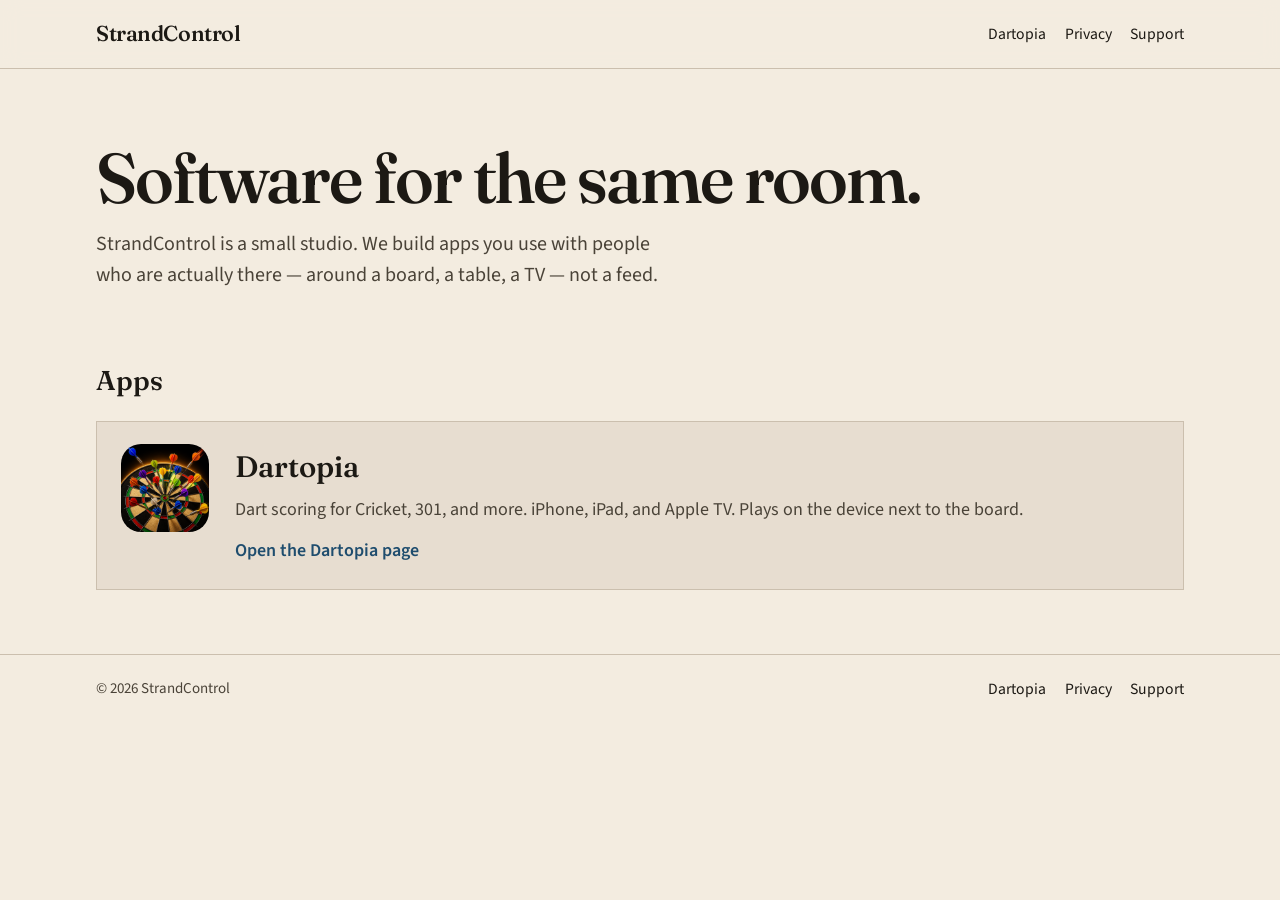
==== index.html @ 486aa2df "Add StrandControl studio site with Dartopia, privacy, and support. Static pages for Cloudflare Pages" ====
<!DOCTYPE html>
<html lang="en">
<head>
  <meta charset="utf-8">
  <meta name="viewport" content="width=device-width, initial-scale=1">
  <title>StrandControl</title>
  <meta name="description" content="StrandControl makes software you use with people in the same room. Home of Dartopia, a dart scoring app for iPhone, iPad, and Apple TV.">
  <link rel="canonical" href="https://strandcontrol.com/">
  <link rel="icon" href="/assets/favicon.svg" type="image/svg+xml">
  <link rel="apple-touch-icon" href="/assets/apple-touch-icon.png">
  <link rel="preconnect" href="https://fonts.googleapis.com">
  <link rel="preconnect" href="https://fonts.gstatic.com" crossorigin>
  <link href="https://fonts.googleapis.com/css2?family=Fraunces:opsz,wght@9..144,560&family=Source+Sans+3:wght@400;600;650&display=swap" rel="stylesheet">
  <link rel="stylesheet" href="/assets/styles.css">
</head>
<body class="theme-studio">
  <a class="skip" href="#content">Skip to content</a>
  <header class="site-header">
    <div class="wrap">
      <a class="brand" href="/" aria-current="page">StrandControl</a>
      <nav aria-label="Primary">
        <a href="/dartopia">Dartopia</a>
        <a href="/privacy">Privacy</a>
        <a href="/support">Support</a>
      </nav>
    </div>
  </header>

  <main id="content">
    <section class="hero">
      <div class="wrap">
        <h1>Software for the same room.</h1>
        <p class="lede">StrandControl is a small studio. We build apps you use with people who are actually there — around a board, a table, a TV — not a feed.</p>
      </div>
    </section>

    <section class="section" aria-labelledby="apps-heading">
      <div class="wrap">
        <h2 id="apps-heading">Apps</h2>
        <a class="app-card" href="/dartopia">
          <img src="/assets/dartopia-icon.png" width="88" height="88" alt="">
          <div>
            <h2>Dartopia</h2>
            <p>Dart scoring for Cricket, 301, and more. iPhone, iPad, and Apple TV. Plays on the device next to the board.</p>
            <span class="go">Open the Dartopia page</span>
          </div>
        </a>
      </div>
    </section>
  </main>

  <footer class="site-footer">
    <div class="wrap">
      <small>© 2026 StrandControl</small>
      <nav aria-label="Footer">
        <a href="/dartopia">Dartopia</a>
        <a href="/privacy">Privacy</a>
        <a href="/support">Support</a>
      </nav>
    </div>
  </footer>
</body>
</html>
---- assets/styles.css ----
:root {
  --ink: #1c1914;
  --ink-soft: #4a4338;
  --paper: #f3ece0;
  --paper-2: #e7ddd0;
  --rule: #cbbfae;
  --accent: #1f4d6e;
  --accent-ink: #16384f;
  --neon: #ff5a5a;
  --dart-bg: #0d0c0b;
  --dart-panel: #171513;
  --dart-ink: #f4efe6;
  --dart-muted: #b7aea2;
  --max: 68rem;
  --font-display: "Fraunces", "Iowan Old Style", "Palatino Linotype", Palatino, serif;
  --font-body: "Source Sans 3", "Source Sans Pro", "Helvetica Neue", Helvetica, Arial, sans-serif;
}

*,
*::before,
*::after {
  box-sizing: border-box;
}

html {
  scroll-behavior: smooth;
}

body {
  margin: 0;
  min-height: 100vh;
  color: var(--ink);
  background: var(--paper);
  font-family: var(--font-body);
  font-size: 1.125rem;
  line-height: 1.55;
}

body.theme-dart {
  color: var(--dart-ink);
  background: var(--dart-bg);
}

img {
  max-width: 100%;
  height: auto;
}

a {
  color: var(--accent);
}

.theme-dart a {
  color: #8ec4e8;
}

a:hover {
  color: var(--accent-ink);
}

.theme-dart a:hover {
  color: #d7ecf8;
}

.skip {
  position: absolute;
  left: 0.75rem;
  top: -3rem;
  padding: 0.4rem 0.7rem;
  background: var(--ink);
  color: var(--paper);
  z-index: 10;
}

.skip:focus {
  top: 0.75rem;
}

.wrap {
  width: min(var(--max), calc(100% - 2.5rem));
  margin-inline: auto;
}

.site-header,
.site-footer {
  border-bottom: 1px solid var(--rule);
}

.theme-dart .site-header,
.theme-dart .site-footer {
  border-color: #2a2622;
}

.site-header {
  position: sticky;
  top: 0;
  z-index: 5;
  background: color-mix(in srgb, var(--paper) 92%, transparent);
  backdrop-filter: blur(10px);
}

.theme-dart .site-header {
  background: color-mix(in srgb, var(--dart-bg) 88%, transparent);
}

.site-header .wrap,
.site-footer .wrap {
  display: flex;
  align-items: center;
  justify-content: space-between;
  gap: 1rem;
  min-height: 4.25rem;
}

.brand {
  font-family: var(--font-display);
  font-size: 1.35rem;
  font-weight: 560;
  letter-spacing: -0.02em;
  color: inherit;
  text-decoration: none;
}

.brand:hover {
  color: inherit;
}

nav {
  display: flex;
  flex-wrap: wrap;
  gap: 0.35rem 1.15rem;
}

nav a {
  color: inherit;
  text-decoration: none;
  font-size: 0.98rem;
}

nav a[aria-current="page"] {
  text-decoration: underline;
  text-underline-offset: 0.28em;
}

.hero {
  padding: 4.5rem 0 3rem;
}

.hero h1,
.page-title {
  margin: 0 0 0.85rem;
  font-family: var(--font-display);
  font-size: clamp(2.4rem, 6vw, 4.4rem);
  font-weight: 560;
  line-height: 1.05;
  letter-spacing: -0.03em;
}

.lede {
  max-width: 36rem;
  margin: 0;
  color: var(--ink-soft);
  font-size: 1.25rem;
}

.theme-dart .lede {
  color: var(--dart-muted);
}

.section {
  padding: 1.25rem 0 4rem;
}

.section h2 {
  margin: 0 0 1.25rem;
  font-family: var(--font-display);
  font-size: 1.7rem;
  font-weight: 560;
}

.app-card {
  display: grid;
  grid-template-columns: auto 1fr;
  gap: 1.4rem 1.6rem;
  padding: 1.4rem 1.5rem 1.5rem;
  background: var(--paper-2);
  border: 1px solid var(--rule);
  text-decoration: none;
  color: inherit;
}

.app-card:hover {
  color: inherit;
  border-color: var(--ink);
}

.app-card img {
  width: 5.5rem;
  height: 5.5rem;
  border-radius: 1.25rem;
  object-fit: cover;
}

.app-card h2 {
  margin: 0 0 0.35rem;
  font-size: 1.85rem;
}

.app-card p {
  margin: 0 0 0.85rem;
  color: var(--ink-soft);
}

.app-card .go {
  font-weight: 600;
  color: var(--accent);
}

.wordmark {
  display: block;
  width: min(36rem, 100%);
  margin: 0 0 1.4rem;
}

.meta-row {
  display: flex;
  flex-wrap: wrap;
  gap: 0.5rem 1.25rem;
  margin: 1.25rem 0 0;
  color: var(--ink-soft);
  font-size: 1rem;
}

.theme-dart .meta-row {
  color: var(--dart-muted);
}

.features {
  display: grid;
  grid-template-columns: repeat(auto-fit, minmax(16rem, 1fr));
  gap: 1.4rem 1.75rem;
}

.features dt {
  font-weight: 650;
  margin: 0 0 0.25rem;
}

.features dd {
  margin: 0;
  color: var(--ink-soft);
}

.theme-dart .features dd {
  color: var(--dart-muted);
}

.games {
  display: grid;
  grid-template-columns: repeat(auto-fit, minmax(9.5rem, 1fr));
  gap: 1rem;
}

.games figure {
  margin: 0;
}

.games img {
  width: 100%;
  aspect-ratio: 1;
  object-fit: cover;
  border-radius: 0.85rem;
  background: #111;
}

.games figcaption {
  margin-top: 0.45rem;
  font-size: 0.95rem;
}

.policy,
.support {
  padding-bottom: 4rem;
}

.policy h1,
.support h1 {
  margin-top: 2.75rem;
}

.policy h2 {
  margin-top: 2rem;
  font-family: var(--font-display);
  font-size: 1.45rem;
}

.policy p,
.policy li {
  max-width: 44rem;
}

.policy table {
  width: 100%;
  border-collapse: collapse;
  margin: 1rem 0 1.5rem;
  font-size: 1rem;
}

.policy th,
.policy td {
  border-bottom: 1px solid var(--rule);
  padding: 0.65rem 0.7rem 0.65rem 0;
  text-align: left;
  vertical-align: top;
}

.note {
  padding: 0.9rem 1rem;
  background: var(--paper-2);
  border-left: 3px solid var(--accent);
}

.theme-dart .note {
  background: var(--dart-panel);
  border-left-color: var(--neon);
}

.site-footer {
  border-bottom: 0;
  border-top: 1px solid var(--rule);
  margin-top: auto;
}

.site-footer small {
  color: var(--ink-soft);
}

.theme-dart .site-footer small {
  color: var(--dart-muted);
}

@media (max-width: 640px) {
  .app-card {
    grid-template-columns: 1fr;
  }

  .site-header .wrap,
  .site-footer .wrap {
    align-items: flex-start;
    flex-direction: column;
    padding-block: 0.85rem;
  }
}
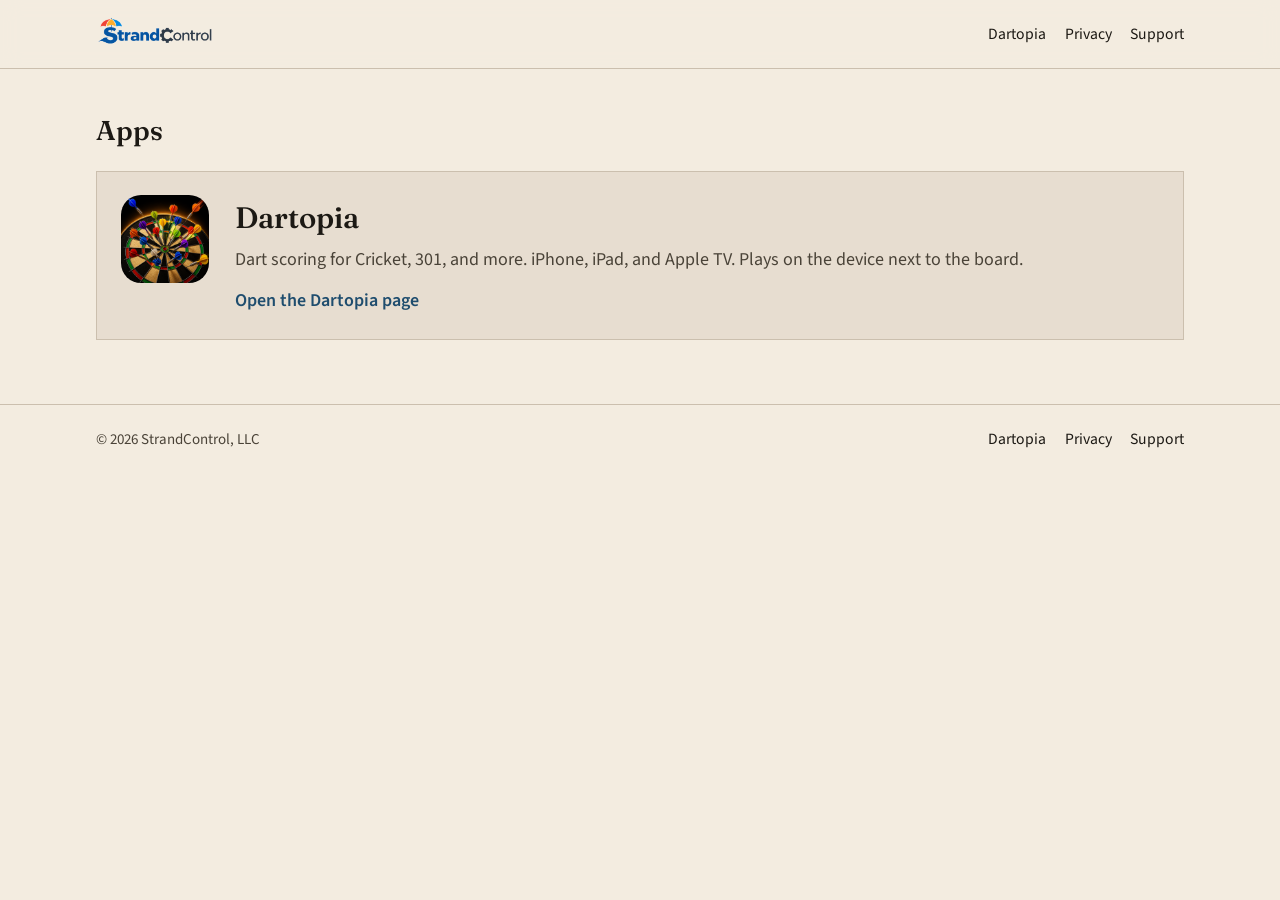
==== commit c328fc0c: "Add the support form, logo header, and LLC copyright. The form posts through a Cloudflare Function s" ====
--- a/index.html
+++ b/index.html
@@ -17,7 +17,7 @@
   <a class="skip" href="#content">Skip to content</a>
   <header class="site-header">
     <div class="wrap">
-      <a class="brand" href="/" aria-current="page">StrandControl</a>
+      <a class="brand" href="/" aria-current="page" aria-label="StrandControl"><img src="/assets/strandcontrol-logo.png" width="800" height="253" alt="StrandControl"></a>
       <nav aria-label="Primary">
         <a href="/dartopia">Dartopia</a>
         <a href="/privacy">Privacy</a>
@@ -27,13 +27,6 @@
   </header>
 
   <main id="content">
-    <section class="hero">
-      <div class="wrap">
-        <h1>Software for the same room.</h1>
-        <p class="lede">StrandControl is a small studio. We build apps you use with people who are actually there — around a board, a table, a TV — not a feed.</p>
-      </div>
-    </section>
-
     <section class="section" aria-labelledby="apps-heading">
       <div class="wrap">
         <h2 id="apps-heading">Apps</h2>
@@ -51,7 +44,7 @@
 
   <footer class="site-footer">
     <div class="wrap">
-      <small>© 2026 StrandControl</small>
+      <small>© 2026 StrandControl, LLC</small>
       <nav aria-label="Footer">
         <a href="/dartopia">Dartopia</a>
         <a href="/privacy">Privacy</a>
--- a/assets/styles.css
+++ b/assets/styles.css
@@ -113,16 +113,15 @@
 }
 
 .brand {
-  font-family: var(--font-display);
-  font-size: 1.35rem;
-  font-weight: 560;
-  letter-spacing: -0.02em;
-  color: inherit;
+  display: block;
+  line-height: 0;
   text-decoration: none;
 }
 
-.brand:hover {
-  color: inherit;
+.brand img {
+  display: block;
+  height: 2.35rem;
+  width: auto;
 }
 
 nav {
@@ -169,6 +168,10 @@
 
 .section {
   padding: 1.25rem 0 4rem;
+}
+
+main > .section:first-child {
+  padding-top: 2.5rem;
 }
 
 .section h2 {
@@ -283,6 +286,10 @@
   padding-bottom: 4rem;
 }
 
+.support .lede {
+  max-width: none;
+}
+
 .policy h1,
 .support h1 {
   margin-top: 2.75rem;
@@ -320,6 +327,115 @@
   border-left: 3px solid var(--accent);
 }
 
+.contact-form {
+  display: flex;
+  flex-direction: column;
+  gap: 1.25rem;
+  width: 100%;
+  max-width: none;
+  margin-top: 2rem;
+}
+
+.contact-form .field {
+  display: flex;
+  flex-direction: row;
+  align-items: center;
+  gap: 2rem;
+}
+
+.contact-form .field.field-message {
+  align-items: flex-start;
+}
+
+.contact-form .field label {
+  flex: 0 0 8rem;
+  margin: 0;
+  font-weight: 600;
+}
+
+.contact-form .field.field-message label {
+  padding-top: 0.9rem;
+  align-self: flex-start;
+}
+
+.contact-form .field input,
+.contact-form .field textarea {
+  display: block;
+  flex: 1 1 auto;
+  width: 100%;
+  min-width: 0;
+  padding: 0.85rem 1rem;
+  border: 1px solid var(--rule);
+  border-radius: 0.35rem;
+  background: #fff;
+  color: var(--ink);
+  font-family: inherit;
+  font-size: 1.25rem;
+  line-height: 1.4;
+}
+
+.contact-form input:focus,
+.contact-form textarea:focus {
+  outline: 2px solid var(--accent);
+  outline-offset: 1px;
+}
+
+.contact-form textarea {
+  resize: vertical;
+  min-height: 12rem;
+}
+
+.contact-form .field-actions {
+  display: flex;
+  padding-left: 10rem;
+}
+
+.contact-form button {
+  flex: 1 1 auto;
+  width: 100%;
+  min-height: 4.25rem;
+  padding: 1.1rem 2rem;
+  border: 0;
+  border-radius: 0.45rem;
+  background: var(--accent);
+  color: #fff;
+  font-family: inherit;
+  font-size: 1.5rem;
+  font-weight: 650;
+  cursor: pointer;
+}
+
+.contact-form button:hover {
+  background: var(--accent-ink);
+}
+
+.contact-form button:disabled {
+  opacity: 0.65;
+  cursor: wait;
+}
+
+.contact-form .hp {
+  position: absolute;
+  left: -9999px;
+  width: 1px;
+  height: 1px;
+  overflow: hidden;
+}
+
+.form-status {
+  min-height: 1.4em;
+  margin: 0;
+  padding-left: 10rem;
+}
+
+.form-status.is-ok {
+  color: #1f6b3a;
+}
+
+.form-status.is-error {
+  color: #9b1c1c;
+}
+
 .theme-dart .note {
   background: var(--dart-panel);
   border-left-color: var(--neon);
@@ -350,4 +466,26 @@
     flex-direction: column;
     padding-block: 0.85rem;
   }
-}
+
+  .contact-form .field,
+  .contact-form .field-message {
+    flex-direction: column;
+    align-items: stretch;
+    gap: 0.4rem;
+  }
+
+  .contact-form .field label,
+  .contact-form .field-message label {
+    flex-basis: auto;
+    padding-top: 0;
+  }
+
+  .contact-form .field-actions,
+  .form-status {
+    padding-left: 0;
+  }
+
+  .contact-form button {
+    width: 100%;
+  }
+}
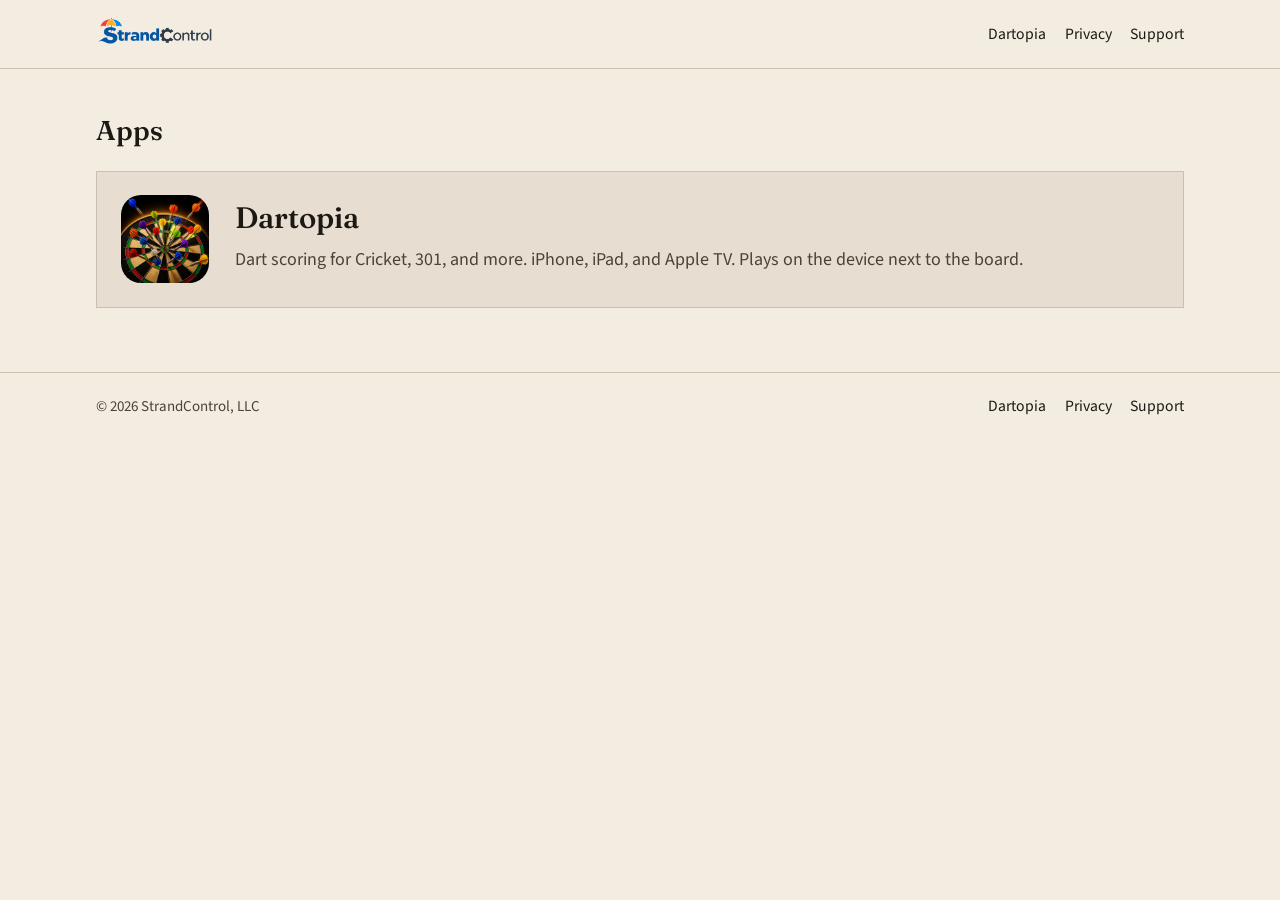
==== commit 447e93e8: "Clarify the Dartopia page before translation. Drop the extra home-page link, say that data stays on " ====
--- a/index.html
+++ b/index.html
@@ -35,7 +35,6 @@
           <div>
             <h2>Dartopia</h2>
             <p>Dart scoring for Cricket, 301, and more. iPhone, iPad, and Apple TV. Plays on the device next to the board.</p>
-            <span class="go">Open the Dartopia page</span>
           </div>
         </a>
       </div>
--- a/assets/styles.css
+++ b/assets/styles.css
@@ -145,6 +145,22 @@
   padding: 4.5rem 0 3rem;
 }
 
+.hero .wrap {
+  display: flex;
+  flex-direction: column;
+  align-items: center;
+  text-align: center;
+}
+
+.hero .wordmark,
+.hero .lede {
+  margin-inline: auto;
+}
+
+.hero .meta-row {
+  justify-content: center;
+}
+
 .hero h1,
 .page-title {
   margin: 0 0 0.85rem;
@@ -210,13 +226,8 @@
 }
 
 .app-card p {
-  margin: 0 0 0.85rem;
-  color: var(--ink-soft);
-}
-
-.app-card .go {
-  font-weight: 600;
-  color: var(--accent);
+  margin: 0;
+  color: var(--ink-soft);
 }
 
 .wordmark {
@@ -252,6 +263,15 @@
 .features dd {
   margin: 0;
   color: var(--ink-soft);
+}
+
+.features dd ul {
+  margin: 0.2rem 0 0;
+  padding-left: 1.15rem;
+}
+
+.features dd li + li {
+  margin-top: 0.3rem;
 }
 
 .theme-dart .features dd {
@@ -281,13 +301,22 @@
   font-size: 0.95rem;
 }
 
-.policy,
+.policy {
+  padding-bottom: 4rem;
+}
+
 .support {
-  padding-bottom: 4rem;
+  padding-bottom: 1.25rem;
 }
 
 .support .lede {
   max-width: none;
+}
+
+.privacy-note {
+  margin: 1rem 0 0;
+  color: var(--ink-soft);
+  font-style: italic;
 }
 
 .policy h1,
@@ -328,6 +357,8 @@
 }
 
 .contact-form {
+  --field-label: 17.5rem;
+  --field-gap: 2rem;
   display: flex;
   flex-direction: column;
   gap: 1.25rem;
@@ -340,26 +371,115 @@
   display: flex;
   flex-direction: row;
   align-items: center;
-  gap: 2rem;
-}
-
-.contact-form .field.field-message {
+  gap: var(--field-gap);
+}
+
+.contact-form .field.field-message,
+.contact-form .field.field-attachment {
   align-items: flex-start;
 }
 
+.contact-form .field.field-attachment[hidden] {
+  display: none;
+}
+
 .contact-form .field label {
-  flex: 0 0 8rem;
+  flex: 0 0 var(--field-label);
   margin: 0;
   font-weight: 600;
 }
 
-.contact-form .field.field-message label {
+.contact-form .field.field-message label,
+.contact-form .field.field-attachment label {
   padding-top: 0.9rem;
   align-self: flex-start;
 }
 
+.contact-form .field-control {
+  flex: 1 1 auto;
+  min-width: 0;
+}
+
+.contact-form .field-hint {
+  margin: 0.45rem 0 0;
+  color: var(--ink-soft);
+  font-size: 0.98rem;
+}
+
+.contact-form .field input[type="file"] {
+  color: transparent;
+}
+
+.contact-form input[type="file"]::file-selector-button {
+  color: var(--ink);
+}
+
+.contact-form .field input[type="file"]:disabled {
+  cursor: not-allowed;
+}
+
+.contact-form input[type="file"]:disabled::file-selector-button {
+  color: var(--ink-soft);
+  cursor: not-allowed;
+  opacity: 0.55;
+}
+
+.attachment-list {
+  list-style: none;
+  margin: 0.55rem 0 0;
+  padding: 0;
+  display: flex;
+  flex-direction: column;
+  gap: 0.3rem;
+}
+
+.attachment-list[hidden] {
+  display: none;
+}
+
+.attachment-list li {
+  display: flex;
+  align-items: center;
+  gap: 0.35rem;
+  min-width: 0;
+}
+
+.attachment-list li span {
+  min-width: 0;
+  overflow: hidden;
+  text-overflow: ellipsis;
+  white-space: nowrap;
+}
+
+.contact-form .attachment-remove {
+  flex: 0 0 auto;
+  width: 1.75rem;
+  height: 1.75rem;
+  min-height: 0;
+  padding: 0;
+  border: 0;
+  border-radius: 0.3rem;
+  background: transparent;
+  color: var(--ink-soft);
+  font-size: 1.35rem;
+  font-weight: 400;
+  line-height: 1;
+  cursor: pointer;
+}
+
+.contact-form .attachment-remove:hover {
+  background: var(--paper-2);
+  color: var(--ink);
+}
+
+.contact-form .attachment-remove:focus-visible {
+  outline: 2px solid var(--accent);
+  outline-offset: 1px;
+}
+
 .contact-form .field input,
-.contact-form .field textarea {
+.contact-form .field textarea,
+.contact-form .field select {
   display: block;
   flex: 1 1 auto;
   width: 100%;
@@ -375,7 +495,8 @@
 }
 
 .contact-form input:focus,
-.contact-form textarea:focus {
+.contact-form textarea:focus,
+.contact-form select:focus {
   outline: 2px solid var(--accent);
   outline-offset: 1px;
 }
@@ -385,9 +506,17 @@
   min-height: 12rem;
 }
 
+.turnstile-row,
 .contact-form .field-actions {
   display: flex;
-  padding-left: 10rem;
+  padding-left: calc(var(--field-label) + var(--field-gap));
+}
+
+/* Body line-height was adding a strut under the 65px widget. */
+.turnstile-row,
+#support-turnstile,
+#support-turnstile > div {
+  line-height: 0;
 }
 
 .contact-form button {
@@ -423,9 +552,12 @@
 }
 
 .form-status {
-  min-height: 1.4em;
   margin: 0;
-  padding-left: 10rem;
+  padding-left: calc(var(--field-label) + var(--field-gap));
+}
+
+.form-status:empty {
+  display: none;
 }
 
 .form-status.is-ok {
@@ -468,18 +600,21 @@
   }
 
   .contact-form .field,
-  .contact-form .field-message {
+  .contact-form .field-message,
+  .contact-form .field-attachment {
     flex-direction: column;
     align-items: stretch;
     gap: 0.4rem;
   }
 
   .contact-form .field label,
-  .contact-form .field-message label {
+  .contact-form .field-message label,
+  .contact-form .field-attachment label {
     flex-basis: auto;
     padding-top: 0;
   }
 
+  .turnstile-row,
   .contact-form .field-actions,
   .form-status {
     padding-left: 0;
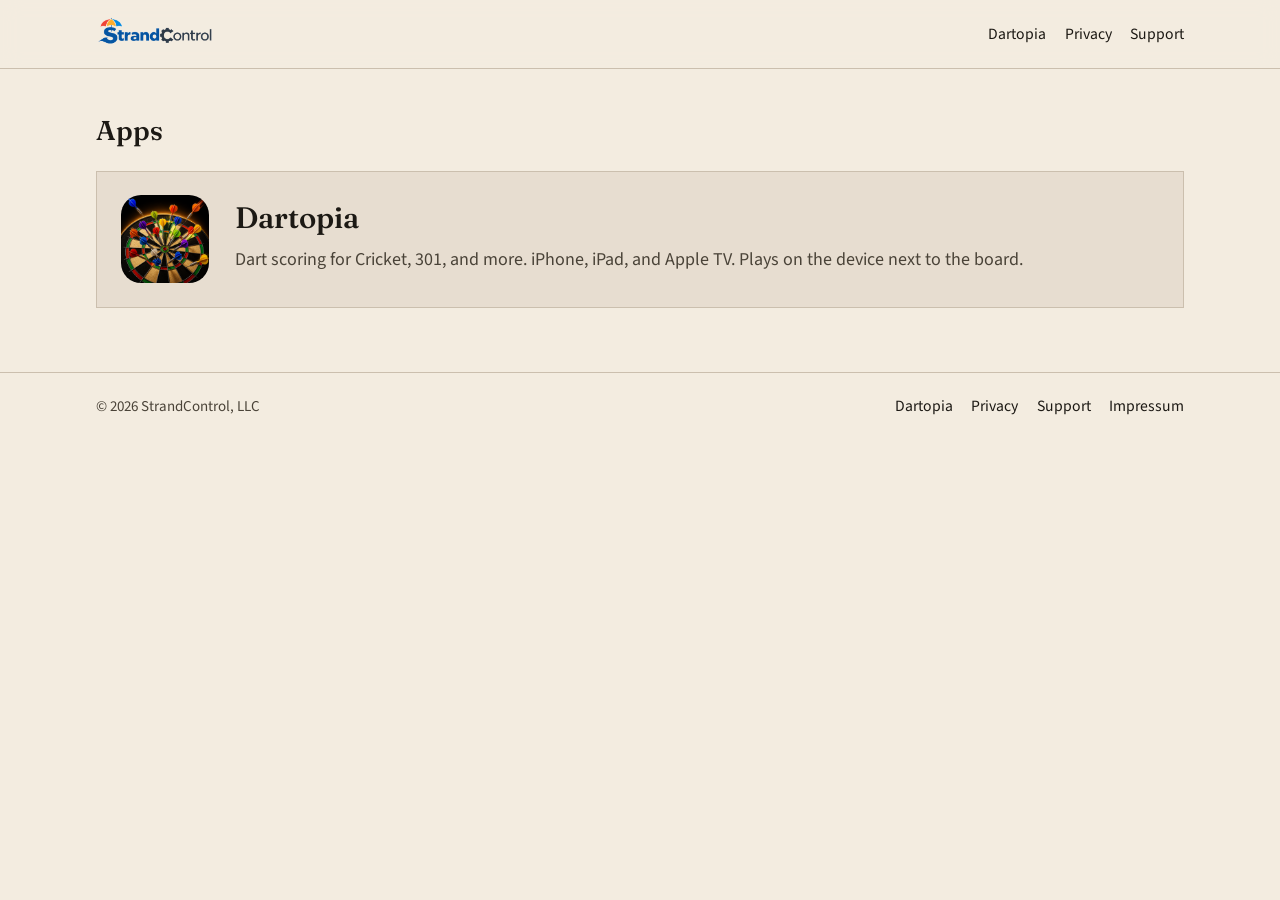
==== commit 29ff6ba5: "Add a German Impressum and keep the official privacy policy in English. Self-host the fonts and use " ====
--- a/index.html
+++ b/index.html
@@ -3,25 +3,23 @@
 <head>
   <meta charset="utf-8">
   <meta name="viewport" content="width=device-width, initial-scale=1">
-  <title>StrandControl</title>
-  <meta name="description" content="StrandControl makes software you use with people in the same room. Home of Dartopia, a dart scoring app for iPhone, iPad, and Apple TV.">
+  <title data-i18n="home.title">StrandControl</title>
+  <meta name="description" data-i18n-content="home.description" content="StrandControl makes software you use with people in the same room. Home of Dartopia, a dart scoring app for iPhone, iPad, and Apple TV.">
   <link rel="canonical" href="https://strandcontrol.com/">
   <link rel="icon" href="/assets/favicon.svg" type="image/svg+xml">
+  <link rel="icon" href="/assets/favicon.png" type="image/png" sizes="512x512">
   <link rel="apple-touch-icon" href="/assets/apple-touch-icon.png">
-  <link rel="preconnect" href="https://fonts.googleapis.com">
-  <link rel="preconnect" href="https://fonts.gstatic.com" crossorigin>
-  <link href="https://fonts.googleapis.com/css2?family=Fraunces:opsz,wght@9..144,560&family=Source+Sans+3:wght@400;600;650&display=swap" rel="stylesheet">
   <link rel="stylesheet" href="/assets/styles.css">
 </head>
 <body class="theme-studio">
-  <a class="skip" href="#content">Skip to content</a>
+  <a class="skip" href="#content" data-i18n="nav.skip">Skip to content</a>
   <header class="site-header">
     <div class="wrap">
       <a class="brand" href="/" aria-current="page" aria-label="StrandControl"><img src="/assets/strandcontrol-logo.png" width="800" height="253" alt="StrandControl"></a>
-      <nav aria-label="Primary">
+      <nav aria-label="Primary" data-i18n-aria="nav.primary">
         <a href="/dartopia">Dartopia</a>
-        <a href="/privacy">Privacy</a>
-        <a href="/support">Support</a>
+        <a href="/privacy" data-i18n="nav.privacy">Privacy</a>
+        <a href="/support" data-i18n="nav.support">Support</a>
       </nav>
     </div>
   </header>
@@ -29,12 +27,12 @@
   <main id="content">
     <section class="section" aria-labelledby="apps-heading">
       <div class="wrap">
-        <h2 id="apps-heading">Apps</h2>
+        <h2 id="apps-heading" data-i18n="home.apps">Apps</h2>
         <a class="app-card" href="/dartopia">
           <img src="/assets/dartopia-icon.png" width="88" height="88" alt="">
           <div>
             <h2>Dartopia</h2>
-            <p>Dart scoring for Cricket, 301, and more. iPhone, iPad, and Apple TV. Plays on the device next to the board.</p>
+            <p data-i18n="home.card">Dart scoring for Cricket, 301, and more. iPhone, iPad, and Apple TV. Plays on the device next to the board.</p>
           </div>
         </a>
       </div>
@@ -44,10 +42,11 @@
   <footer class="site-footer">
     <div class="wrap">
       <small>© 2026 StrandControl, LLC</small>
-      <nav aria-label="Footer">
+      <nav aria-label="Footer" data-i18n-aria="nav.footer">
         <a href="/dartopia">Dartopia</a>
-        <a href="/privacy">Privacy</a>
-        <a href="/support">Support</a>
+        <a href="/privacy" data-i18n="nav.privacy">Privacy</a>
+        <a href="/support" data-i18n="nav.support">Support</a>
+        <a href="/impressum">Impressum</a>
       </nav>
     </div>
   </footer>
--- a/assets/styles.css
+++ b/assets/styles.css
@@ -1,3 +1,54 @@
+/* Self-hosted so a page view does not send the visitor's IP address to Google.
+   Licenses: assets/fonts/fraunces-OFL.txt and assets/fonts/source-sans-3-OFL.txt. */
+@font-face {
+  font-family: "Fraunces";
+  font-style: normal;
+  font-weight: 100 900;
+  font-display: swap;
+  src: url("/assets/fonts/fraunces-latin-ext-full-normal.woff2") format("woff2");
+  unicode-range: U+0100-02BA, U+02BD-02C5, U+02C7-02CC, U+02CE-02D7, U+02DD-02FF, U+0304, U+0308, U+0329, U+1D00-1DBF, U+1E00-1E9F, U+1EF2-1EFF, U+2020, U+20A0-20AB, U+20AD-20C4, U+2113, U+2C60-2C7F, U+A720-A7FF;
+}
+@font-face {
+  font-family: "Fraunces";
+  font-style: normal;
+  font-weight: 100 900;
+  font-display: swap;
+  src: url("/assets/fonts/fraunces-latin-full-normal.woff2") format("woff2");
+  unicode-range: U+0000-00FF, U+0131, U+0152-0153, U+02BB-02BC, U+02C6, U+02DA, U+02DC, U+0304, U+0308, U+0329, U+2000-206F, U+20AC, U+2122, U+2191, U+2193, U+2212, U+2215, U+FEFF, U+FFFD;
+}
+@font-face {
+  font-family: "Source Sans 3";
+  font-style: normal;
+  font-weight: 200 900;
+  font-display: swap;
+  src: url("/assets/fonts/source-sans-3-latin-ext.woff2") format("woff2");
+  unicode-range: U+0100-02BA, U+02BD-02C5, U+02C7-02CC, U+02CE-02D7, U+02DD-02FF, U+0304, U+0308, U+0329, U+1D00-1DBF, U+1E00-1E9F, U+1EF2-1EFF, U+2020, U+20A0-20AB, U+20AD-20C4, U+2113, U+2C60-2C7F, U+A720-A7FF;
+}
+@font-face {
+  font-family: "Source Sans 3";
+  font-style: normal;
+  font-weight: 200 900;
+  font-display: swap;
+  src: url("/assets/fonts/source-sans-3-latin.woff2") format("woff2");
+  unicode-range: U+0000-00FF, U+0131, U+0152-0153, U+02BB-02BC, U+02C6, U+02DA, U+02DC, U+0304, U+0308, U+0329, U+2000-206F, U+20AC, U+2122, U+2191, U+2193, U+2212, U+2215, U+FEFF, U+FFFD;
+}
+@font-face {
+  font-family: "Source Sans 3";
+  font-style: italic;
+  font-weight: 200 900;
+  font-display: swap;
+  src: url("/assets/fonts/source-sans-3-latin-ext-italic.woff2") format("woff2");
+  unicode-range: U+0100-02BA, U+02BD-02C5, U+02C7-02CC, U+02CE-02D7, U+02DD-02FF, U+0304, U+0308, U+0329, U+1D00-1DBF, U+1E00-1E9F, U+1EF2-1EFF, U+2020, U+20A0-20AB, U+20AD-20C4, U+2113, U+2C60-2C7F, U+A720-A7FF;
+}
+@font-face {
+  font-family: "Source Sans 3";
+  font-style: italic;
+  font-weight: 200 900;
+  font-display: swap;
+  src: url("/assets/fonts/source-sans-3-latin-italic.woff2") format("woff2");
+  unicode-range: U+0000-00FF, U+0131, U+0152-0153, U+02BB-02BC, U+02C6, U+02DA, U+02DC, U+0304, U+0308, U+0329, U+2000-206F, U+20AC, U+2122, U+2191, U+2193, U+2212, U+2215, U+FEFF, U+FFFD;
+}
+
 :root {
   --ink: #1c1914;
   --ink-soft: #4a4338;
@@ -356,6 +407,14 @@
   border-left: 3px solid var(--accent);
 }
 
+.policy-official {
+  margin: 2.75rem 0 1.25rem;
+}
+
+.policy-official + .page-title {
+  margin-top: 0;
+}
+
 .contact-form {
   --field-label: 17.5rem;
   --field-gap: 2rem;
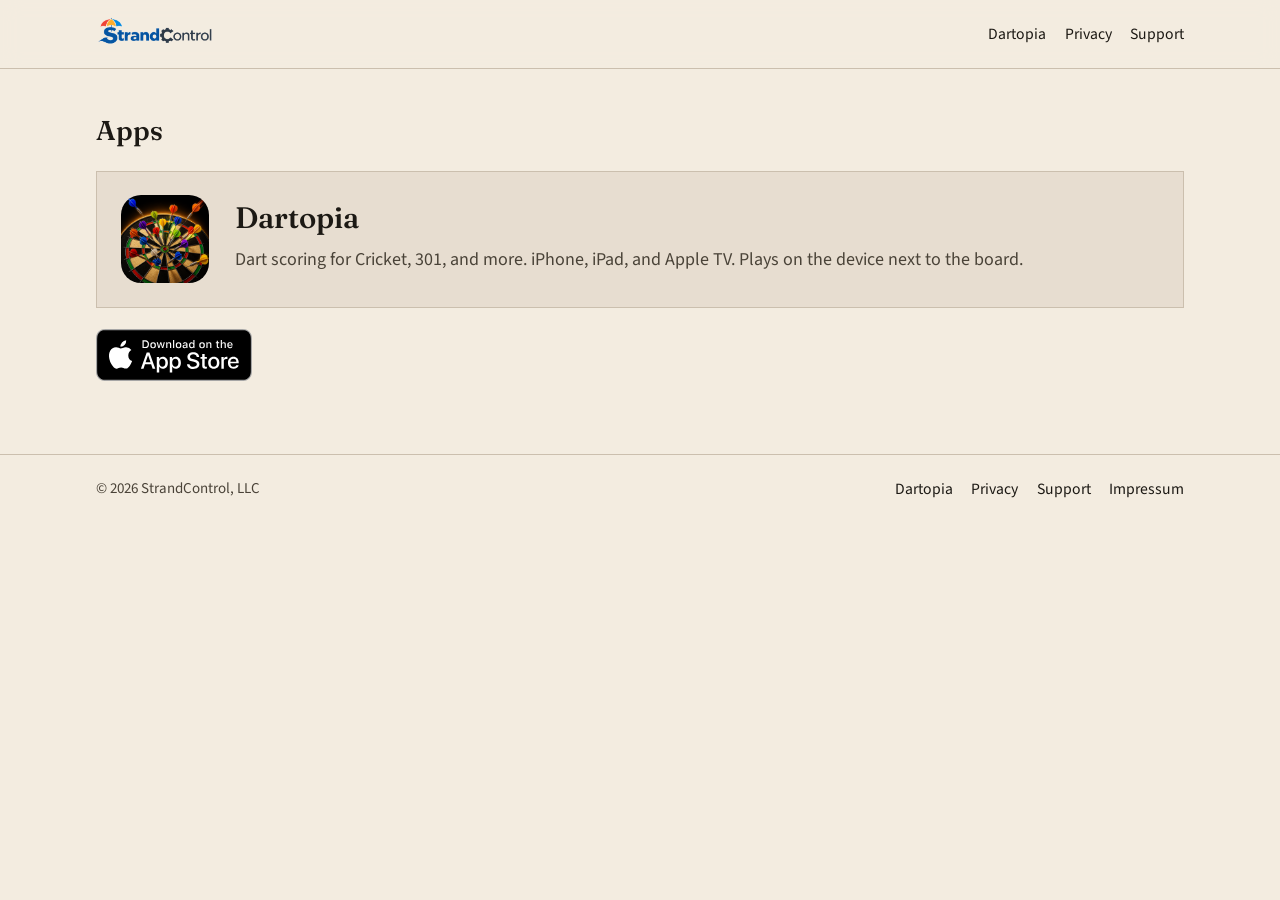
==== commit fb3f85f0: "Point the site at the App Store now that Dartopia is released. Co-authored-by: Cursor <cursoragent@c" ====
--- a/index.html
+++ b/index.html
@@ -35,6 +35,11 @@
             <p data-i18n="home.card">Dart scoring for Cricket, 301, and more. iPhone, iPad, and Apple TV. Plays on the device next to the board.</p>
           </div>
         </a>
+        <p class="store-badge">
+          <a href="https://apps.apple.com/app/dartopia/id6813150615">
+            <img src="/assets/app-store/black/en.svg" width="120" height="40" alt="Download on the App Store" data-i18n-alt="dartopia.badge" data-store-badge="black">
+          </a>
+        </p>
       </div>
     </section>
   </main>
--- a/assets/styles.css
+++ b/assets/styles.css
@@ -300,6 +300,21 @@
   color: var(--dart-muted);
 }
 
+.store-badge {
+  margin: 1.35rem 0 0;
+}
+
+.store-badge a {
+  display: inline-block;
+  line-height: 0;
+}
+
+.store-badge img {
+  display: block;
+  height: 3.25rem;
+  width: auto;
+}
+
 .features {
   display: grid;
   grid-template-columns: repeat(auto-fit, minmax(16rem, 1fr));
